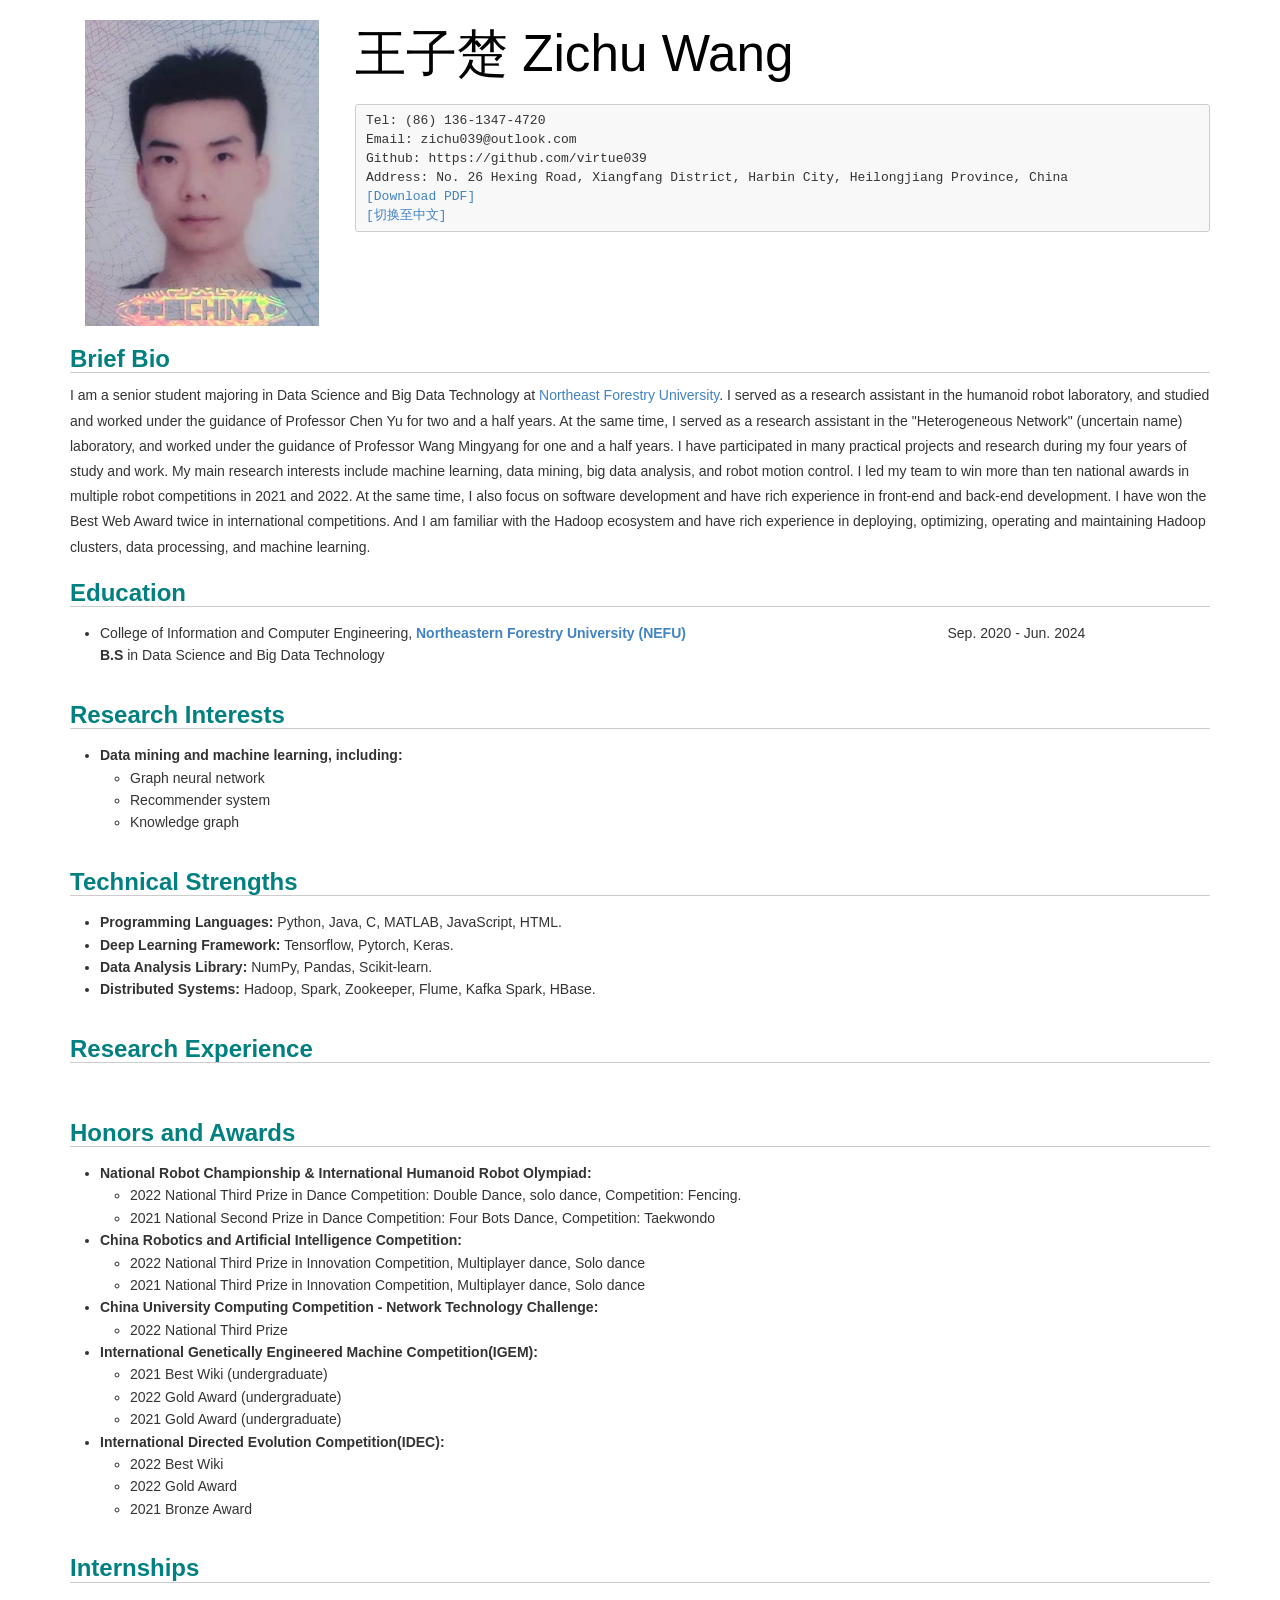
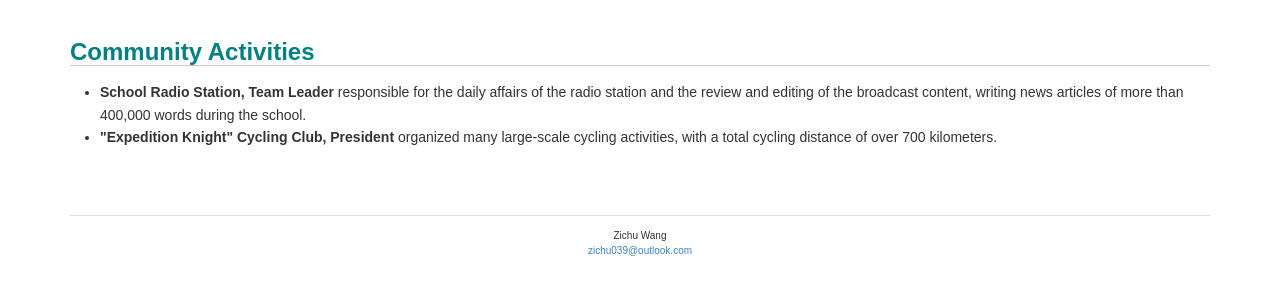
==== index.html @ 0ec2aff9 "Rename resume.html to index.html" ====
<!DOCTYPE html>
<html>
	<head>
		<meta http-equiv="Content-Type" content="text/html; charset=UTF-8">
		<meta http-equiv="X-UA-Compatible" content="IE=edge">
		<meta name="viewport" content="user-scalable=no, width=device-width, initial-scale=1.0, maximum-scale=1.0">
		<!--浏览器默认在高速模式 <meta name='renderer' content='webkit'> -->
		<title>Zichu Wang</title>
		<!-- Style -->
		<link href="./asset/bootstrap.min.css" rel="stylesheet">
		<link href="./asset/mdStyle.css" rel="stylesheet">
		<link href="./asset/style.css" rel="stylesheet">
		<link href="./asset/css" rel="stylesheet">
	</head>

	<body class="container">
		<header id="zichu" class="container-fluid row">
			<div id="zichu-photo" class="col-lg-3 col-md-3 col-sm-4"><span><img src="./asset/pic.png"
						style="height: 306px;"></span></div>
			<div id="zichu-info">
				<h1 class="chName">王子楚 </h1>
				<h1 class="egName1">Zichu Wang</h1>
				<pre id="info"><code>Tel: (86) 136-1347-4720
Email: zichu039@outlook.com
Github: https://github.com/virtue039
Address: No. 26 Hexing Road, Xiangfang District, Harbin City, Heilongjiang Province, China
<a href="asset/resume.pdf" download="CV-zichu">[Download PDF]</a>
<a href="#">[切换至中文]</a>
</code></pre>
			</div>

			</div>
		</header>
		<!-- Brief Bio -->
		<h2 id="brief-bio">Brief Bio</h2>
		<p>I am a senior student majoring in Data Science and Big Data Technology at <a href="https://www.nefu.edu.cn/"
				target="_blank">Northeast Forestry University</a>. I
			served as a research assistant in the humanoid robot laboratory, and studied and worked under the guidance
			of Professor Chen Yu for two and a half years. At the same time, I served as a research assistant in the
			"Heterogeneous Network" (uncertain name) laboratory, and worked under the guidance of Professor Wang
			Mingyang for one and a half years.
			I have participated in many practical projects and research during my four years of study and work. My main
			research interests include machine learning, data mining, big data analysis, and robot motion control. I led
			my team to win more than ten national awards in multiple robot competitions in 2021 and 2022. At the same
			time, I also focus on software development and have rich experience in front-end and back-end development. I
			have won the Best Web Award twice in international competitions. And I am familiar with the Hadoop ecosystem
			and have rich experience in deploying, optimizing, operating and maintaining Hadoop clusters, data
			processing, and machine learning.
		</p>

		<!-- Education -->
		<h2 id="education">Education</h2>
		<ul class="row">

			<li class="col-lg-9 list">College of Information and Computer Engineering, <strong><a
						href="http://www.nefu.edu.cn/" target="_blank">Northeastern Forestry University
						(NEFU)</a></strong></li>
			<div class="col-lg-3">Sep. 2020 - Jun. 2024</div>
			<strong>B.S</strong> in Data Science and Big Data Technology
		</ul>

		<!-- Research Interests -->
		<h2 id="research-interests">Research Interests</h2>
		<ul class="row">
			<li><strong>Data mining and machine learning, including:</strong>
				<ul>
					<li>Graph neural network</li>
					<li>Recommender system</li>
					<li>Knowledge graph</li>
				</ul>
			</li>
		</ul>

		<!-- Technical Strengths -->
		<h2 id="technical-strengths">Technical Strengths</h2>
		<ul class="row">
			<li><strong>Programming Languages:</strong> Python, Java, C, MATLAB, JavaScript, HTML.</li>
			<li><strong>Deep Learning Framework:</strong> Tensorflow, Pytorch, Keras.</li>
			<li><strong>Data Analysis Library:</strong> NumPy, Pandas, Scikit-learn.</li>
			<li><strong>Distributed Systems:</strong> Hadoop, Spark, Zookeeper, Flume, Kafka Spark, HBase.</li>
		</ul>

		<!-- Research Experience -->
		<h2 id="research-experience">Research Experience</h2>
		<ul class="row">
			<!-- <li class="col-lg-9 list"><strong>Professor</strong> School of Computer Sciences, <a
					href="http://www.bupt.edu.cn/" target="_blank">Beijing University of Posts and
					Telecommunications,</a> Beijing, China</li>
			<div class="col-lg-3">Nov. 2014 – Present</div>
			<li class="col-lg-9 list"><strong>Associate Professor</strong> School of Computer Sciences, Beijing
				University of Posts and Telecommunications, Beijing, China</li>
			<div class="col-lg-3">Nov. 2009 – Nov. 2014</div>
			<li class="col-lg-9 list"><strong>Assistant Professor</strong> School of Computer Sciences, Beijing
				University of Posts and Telecommunications, Beijing, China</li>
			<div class="col-lg-3">Jun. 2007 – Nov. 2009</div> -->
		</ul>

		<!-- Honors and Awards -->
		<h2 id="honors-and-awards">Honors and Awards</h2>
		<ul class="row">
			<li><strong>National Robot Championship & International Humanoid Robot Olympiad:</strong>
				<ul>
					<li>2022 National Third Prize in Dance Competition: Double Dance, solo dance, Competition: Fencing.
					</li>
					<li>2021 National Second Prize in Dance Competition: Four Bots Dance, Competition: Taekwondo</li>
				</ul>
			</li>
			<li><strong>China Robotics and Artificial Intelligence Competition:</strong>
				<ul>
					<li>2022 National Third Prize in Innovation Competition, Multiplayer dance, Solo dance</li>
					<li>2021 National Third Prize in Innovation Competition, Multiplayer dance, Solo dance</li>
				</ul>
			</li>
			<li><strong>China University Computing Competition - Network Technology Challenge: </strong>
				<ul>
					<li>2022 National Third Prize</li>
				</ul>
			</li>
			<li><strong>International Genetically Engineered Machine Competition(IGEM):</strong>
				<ul>
					<li>2021 Best Wiki (undergraduate)</li>
					<li>2022 Gold Award (undergraduate)</li>
					<li>2021 Gold Award (undergraduate)</li>
				</ul>
			</li>
			<li><strong>International Directed Evolution Competition(IDEC):</strong>
				<ul>
					<li>2022 Best Wiki</li>
					<li>2022 Gold Award</li>
					<li>2021 Bronze Award</li>
				</ul>
			</li>
		</ul>

		<!--Internships-->
		<h2 id="internships">Internships</h2>
		<ul class="row">


		</ul>

		<!-- Community Activities -->
		<h2 id="community-activities">Community Activities</h2>
		<ul class="row">
			<li><strong>School Radio Station, Team Leader</strong> responsible for the daily affairs of the radio
				station and the review and editing of the broadcast content, writing news articles of more than 400,000
				words during the school.</li>
			<li><strong>"Expedition Knight" Cycling Club, President</strong>
				organized many large-scale cycling activities, with a total cycling distance of over 700 kilometers.
			</li>
		</ul>


		<!-- Footer -->
		<footer class="text-center">
			<hr>
			<p>Zichu Wang</p>
			<p>
				<a href="mailto:zichu039@outlook.com">zichu039@outlook.com</a>
			</p>
		</footer>
		<!-- Java Script -->
	</body>
</html>
---- asset/mdStyle.css ----
/* GitHub stylesheet for MarkdownPad (http://markdownpad.com) */


/* Author: Nicolas Hery - http://nicolashery.com */


/* Version: b13fe65ca28d2e568c6ed5d7f06581183df8f2ff */


/* Source: https://github.com/nicolahery/markdownpad-github */


/* RESET
=============================================================================*/

html,
body,
div,
span,
applet,
object,
iframe,
h1,
h2,
h3,
h4,
h5,
h6,
p,
blockquote,
pre,
a,
abbr,
acronym,
address,
big,
cite,
code,
del,
dfn,
em,
img,
ins,
kbd,
q,
s,
samp,
small,
strike,
strong,
sub,
sup,
tt,
var,
b,
u,
i,
center,
dl,
dt,
dd,
ol,
ul,
li,
fieldset,
form,
label,
legend,
table,
caption,
tbody,
tfoot,
thead,
tr,
th,
td,
article,
aside,
canvas,
details,
embed,
figure,
figcaption,
footer,
header,
hgroup,
menu,
nav,
output,
ruby,
section,
summary,
time,
mark,
audio,
video {
	margin: 0;
	padding: 0;
	border: 0;
}


/* BODY
=============================================================================*/

body {
	font-family: Helvetica, arial, freesans, clean, sans-serif;
	font-size: 14px;
	line-height: 1.6;
	color: #333;
	background-color: #fff;
	padding: 20px;
	margin: 0 auto;
}

body>*:first-child {
	margin-top: 0 !important;
}

body>*:last-child {
	margin-bottom: 0 !important;
}


/* BLOCKS
=============================================================================*/
p,
blockquote,
ul,
ol,
dl,
table {
	margin: 15px 0;
}

li p {
	margin: 0px;
}

#info {
	margin: 15px 0;
}


/* HEADERS
=============================================================================*/

h1,
h2,
h3,
h4,
h5,
h6 {
	margin: 20px 0 10px;
	padding: 0;
	font-weight: bold;
	-webkit-font-smoothing: antialiased;
}

h1 tt,
h1 code,
h2 tt,
h2 code,
h3 tt,
h3 code,
h4 tt,
h4 code,
h5 tt,
h5 code,
h6 tt,
h6 code {
	font-size: inherit;
}

h1 {
	font-size: 28px;
	color: #000;
}

h2 {
	font-size: 24px;
	border-bottom: 1px solid #ccc;
	color: #000;
}

h3 {
	font-size: 18px;
}

h4 {
	font-size: 16px;
}

h5 {
	font-size: 14px;
}

h6 {
	color: #777;
	font-size: 14px;
}

body>h2:first-child,
body>h1:first-child,
body>h1:first-child+h2,
body>h3:first-child,
body>h4:first-child,
body>h5:first-child,
body>h6:first-child {
	margin-top: 0;
	padding-top: 0;
}

a:first-child h1,
a:first-child h2,
a:first-child h3,
a:first-child h4,
a:first-child h5,
a:first-child h6 {
	margin-top: 0;
	padding-top: 0;
}

h1+p,
h2+p,
h3+p,
h4+p,
h5+p,
h6+p {
	margin-top: 10px;
}


/* LINKS
=============================================================================*/

a {
	color: #4183C4;
	text-decoration: none;
}

a:hover {
	text-decoration: underline;
}


/* LISTS
=============================================================================*/

ul,
ol {
	padding-left: 30px;
}

ul li > :first-child,
ol li > :first-child,
ul li ul:first-of-type,
ol li ol:first-of-type,
ul li ol:first-of-type,
ol li ul:first-of-type {
	margin-top: 0px;
}

ul ul,
ul ol,
ol ol,
ol ul {
	margin-bottom: 0;
}

dl {
	padding: 0;
}

dl dt {
	font-size: 14px;
	font-weight: bold;
	font-style: italic;
	padding: 0;
	margin: 15px 0 5px;
}

dl dt:first-child {
	padding: 0;
}

dl dt>:first-child {
	margin-top: 0px;
}

dl dt>:last-child {
	margin-bottom: 0px;
}

dl dd {
	margin: 0 0 15px;
	padding: 0 15px;
}

dl dd>:first-child {
	margin-top: 0px;
}

dl dd>:last-child {
	margin-bottom: 0px;
}


/* CODE
=============================================================================*/

code,
tt {
	font-size: 12px;
	font-family: Consolas, "Liberation Mono", Courier, monospace;
}

#info {
	font-size: 12px;
	font-family: Consolas, "Liberation Mono", Courier, monospace;
}

code,
tt {
	margin: 0 0px;
	padding: 0px 0px;
	white-space: nowrap;
	border: 1px solid #eaeaea;
	background-color: #f8f8f8;
	border-radius: 3px;
}

pre>code {
	margin: 0;
	padding: 0;
	white-space: pre;
	border: none;
	background: transparent;
}

#info {
	background-color: #f8f8f8;
	border: 1px solid #ccc;
	font-size: 13px;
	line-height: 19px;
	overflow: auto;
	padding: 6px 10px;
	border-radius: 3px;
}

pre code,
pre tt {
	background-color: transparent;
	border: none;
}

kbd {
	-moz-border-bottom-colors: none;
	-moz-border-left-colors: none;
	-moz-border-right-colors: none;
	-moz-border-top-colors: none;
	background-color: #DDDDDD;
	background-image: linear-gradient(#F1F1F1, #DDDDDD);
	background-repeat: repeat-x;
	border-color: #DDDDDD #CCCCCC #CCCCCC #DDDDDD;
	border-image: none;
	border-radius: 2px 2px 2px 2px;
	border-style: solid;
	border-width: 1px;
	font-family: "Helvetica Neue", Helvetica, Arial, sans-serif;
	line-height: 10px;
	padding: 1px 4px;
}


/* QUOTES
=============================================================================*/

blockquote {
	border-left: 4px solid #DDD;
	padding: 0 15px;
	color: #777;
}

blockquote>:first-child {
	margin-top: 0px;
}

blockquote>:last-child {
	margin-bottom: 0px;
}


/* HORIZONTAL RULES
=============================================================================*/

hr {
	clear: both;
	margin: 15px 0;
	height: 0px;
	overflow: hidden;
	border: none;
	background: transparent;
	border-bottom: 1.5px solid #ddd;
	padding: 0;
}


/* TABLES
=============================================================================*/

table th {
	font-weight: bold;
}

table th,
table td {
	border: 1px solid #ccc;
	padding: 6px 13px;
}

table tr {
	border-top: 1px solid #ccc;
	background-color: #fff;
}

table tr:nth-child(2n) {
	background-color: #f8f8f8;
}


/* IMAGES
=============================================================================*/

img {
	max-width: 100%
}

.highlight {
	background: #ffffff;
}

.highlight .c {
	color: #999988;
	font-style: italic
}


/* Comment */

.highlight .err {
	color: #a61717;
	background-color: #e3d2d2
}


/* Error */

.highlight .k {
	font-weight: bold
}


/* Keyword */

.highlight .o {
	font-weight: bold
}


/* Operator */

.highlight .cm {
	color: #999988;
	font-style: italic
}


/* Comment.Multiline */

.highlight .cp {
	color: #999999;
	font-weight: bold
}


/* Comment.Preproc */

.highlight .c1 {
	color: #999988;
	font-style: italic
}


/* Comment.Single */

.highlight .cs {
	color: #999999;
	font-weight: bold;
	font-style: italic
}


/* Comment.Special */

.highlight .gd {
	color: #000000;
	background-color: #ffdddd
}


/* Generic.Deleted */

.highlight .gd .x {
	color: #000000;
	background-color: #ffaaaa
}


/* Generic.Deleted.Specific */

.highlight .ge {
	font-style: italic
}


/* Generic.Emph */

.highlight .gr {
	color: #aa0000
}


/* Generic.Error */

.highlight .gh {
	color: #999999
}


/* Generic.Heading */

.highlight .gi {
	color: #000000;
	background-color: #ddffdd
}


/* Generic.Inserted */

.highlight .gi .x {
	color: #000000;
	background-color: #aaffaa
}


/* Generic.Inserted.Specific */

.highlight .go {
	color: #888888
}


/* Generic.Output */

.highlight .gp {
	color: #555555
}


/* Generic.Prompt */

.highlight .gs {
	font-weight: bold
}


/* Generic.Strong */

.highlight .gu {
	color: #aaaaaa
}


/* Generic.Subheading */

.highlight .gt {
	color: #aa0000
}


/* Generic.Traceback */

.highlight .kc {
	font-weight: bold
}


/* Keyword.Constant */

.highlight .kd {
	font-weight: bold
}


/* Keyword.Declaration */

.highlight .kp {
	font-weight: bold
}


/* Keyword.Pseudo */

.highlight .kr {
	font-weight: bold
}


/* Keyword.Reserved */

.highlight .kt {
	color: #445588;
	font-weight: bold
}


/* Keyword.Type */

.highlight .m {
	color: #009999
}


/* Literal.Number */

.highlight .s {
	color: #d14
}


/* Literal.String */

.highlight .na {
	color: #008080
}


/* Name.Attribute */

.highlight .nb {
	color: #0086B3
}


/* Name.Builtin */

.highlight .nc {
	color: #445588;
	font-weight: bold
}


/* Name.Class */

.highlight .no {
	color: #008080
}


/* Name.Constant */

.highlight .ni {
	color: #800080
}


/* Name.Entity */

.highlight .ne {
	color: #990000;
	font-weight: bold
}


/* Name.Exception */

.highlight .nf {
	color: #990000;
	font-weight: bold
}


/* Name.Function */

.highlight .nn {
	color: #555555
}


/* Name.Namespace */

.highlight .nt {
	color: #000080
}


/* Name.Tag */

.highlight .nv {
	color: #008080
}


/* Name.Variable */

.highlight .ow {
	font-weight: bold
}


/* Operator.Word */

.highlight .w {
	color: #bbbbbb
}


/* Text.Whitespace */

.highlight .mf {
	color: #009999
}


/* Literal.Number.Float */

.highlight .mh {
	color: #009999
}


/* Literal.Number.Hex */

.highlight .mi {
	color: #009999
}


/* Literal.Number.Integer */

.highlight .mo {
	color: #009999
}


/* Literal.Number.Oct */

.highlight .sb {
	color: #d14
}


/* Literal.String.Backtick */

.highlight .sc {
	color: #d14
}


/* Literal.String.Char */

.highlight .sd {
	color: #d14
}


/* Literal.String.Doc */

.highlight .s2 {
	color: #d14
}


/* Literal.String.Double */

.highlight .se {
	color: #d14
}


/* Literal.String.Escape */

.highlight .sh {
	color: #d14
}


/* Literal.String.Heredoc */

.highlight .si {
	color: #d14
}


/* Literal.String.Interpol */

.highlight .sx {
	color: #d14
}


/* Literal.String.Other */

.highlight .sr {
	color: #009926
}


/* Literal.String.Regex */

.highlight .s1 {
	color: #d14
}


/* Literal.String.Single */

.highlight .ss {
	color: #990073
}


/* Literal.String.Symbol */

.highlight .bp {
	color: #999999
}


/* Name.Builtin.Pseudo */

.highlight .vc {
	color: #008080
}


/* Name.Variable.Class */

.highlight .vg {
	color: #008080
}


/* Name.Variable.Global */

.highlight .vi {
	color: #008080
}


/* Name.Variable.Instance */

.highlight .il {
	color: #009999
}


/* Literal.Number.Integer.Long */

.pl-c {
	color: #969896;
}

.pl-c1,
.pl-mdh,
.pl-mm,
.pl-mp,
.pl-mr,
.pl-s1 .pl-v,
.pl-s3,
.pl-sc,
.pl-sv {
	color: #0086b3;
}

.pl-e,
.pl-en {
	color: #795da3;
}

.pl-s1 .pl-s2,
.pl-smi,
.pl-smp,
.pl-stj,
.pl-vo,
.pl-vpf {
	color: #333;
}

.pl-ent {
	color: #63a35c;
}

.pl-k,
.pl-s,
.pl-st {
	color: #a71d5d;
}

.pl-pds,
.pl-s1,
.pl-s1 .pl-pse .pl-s2,
.pl-sr,
.pl-sr .pl-cce,
.pl-sr .pl-sra,
.pl-sr .pl-sre,
.pl-src,
.pl-v {
	color: #df5000;
}

.pl-id {
	color: #b52a1d;
}

.pl-ii {
	background-color: #b52a1d;
	color: #f8f8f8;
}

.pl-sr .pl-cce {
	color: #63a35c;
	font-weight: bold;
}

.pl-ml {
	color: #693a17;
}

.pl-mh,
.pl-mh .pl-en,
.pl-ms {
	color: #1d3e81;
	font-weight: bold;
}

.pl-mq {
	color: #008080;
}

.pl-mi {
	color: #333;
	font-style: italic;
}

.pl-mb {
	color: #333;
	font-weight: bold;
}

.pl-md,
.pl-mdhf {
	background-color: #ffecec;
	color: #bd2c00;
}

.pl-mdht,
.pl-mi1 {
	background-color: #eaffea;
	color: #55a532;
}

.pl-mdr {
	color: #795da3;
	font-weight: bold;
}

.pl-mo {
	color: #1d3e81;
}

.task-list {
	padding-left: 10px;
	margin-bottom: 0;
}

.task-list li {
	margin-left: 20px;
}

.task-list-item {
	list-style-type: none;
	padding-left: 10px;
}

.task-list-item label {
	font-weight: 400;
}

.task-list-item.enabled label {
	cursor: pointer;
}

.task-list-item+.task-list-item {
	margin-top: 3px;
}

.task-list-item-checkbox {
	display: inline-block;
	margin-left: -20px;
	margin-right: 3px;
	vertical-align: 1px;
}
---- asset/style.css ----
body {
	font-family: "Lucida Grande", "Lucida Sans Unicode", Helvetica, Arial, Verdana, sans-serif, "微软雅黑";
	font-weight: 300;
}

p {
	line-height: 1.8;
}

h2 {
	color: #008080;
}

#shichuan {
	height: 100%;
}
#shichuan-photo {
	text-align: center;
	margin-bottom: 3vh;
}
#shichuan-photo span{
	vertical-align: center;
	display: inline-block;
}
#shichuan-photo img {
	vertical-align: center;
}
#shichuan-info {
	margin-bottom: 3vh;
}
#clustrmaps-div {
	margin-top: 5vh;
	margin-bottom: 3vh;
	text-align: center;
}
#clustrmaps {
	margin-top: 5vh;
	margin-bottom: 3vh;
}
#space-here {
	margin-bottom: 8vh;
}
.chName {
	font: 4vw 'Italiana', sans-serif;
	display: inline;
}

.egName1 {
	font: 4vw 'Italiana', sans-serif;
	display: inline;
}

.egName2 {
	font: 1vw 'Italiana', sans-serif;
	font-weight: 600;
	color: #ADADAD;
	display: inline;
}

.navbar-default {
	border: 1px solid #ccc;
	font-size: 13px;
	line-height: 19px;
	overflow: auto;
	padding: 0px;
	border-radius: 3px;
	background-color: #F1F1F1;
	float: none;
}

.nav li {
	font-size: 13px;
	padding: 0px 5px;
}

.nav li a {
	padding: 10px 8px;
}

.noMargin {
	margin: 0px;
	padding: 0px;
	height: 100%;
}

.list {
	padding-left: 0px;
}

.row {
	display: inline-block;
	margin-top: 5px;
	width: 100%;
}

#sortByTopic {
	font-size: 13px;
    line-height: 19px;
    font-weight: normal;
    display: inline;
    background-color: #FFFFFF;
}

footer {
	margin-top: 4vw;
}

footer p {
	font-size: 10px;
    line-height: 1;
    margin: 5px;
}
.in-li-p {
	margin: 0px;
}
.in-li-last-p {
	margin: 0px;
	margin-bottom: 15px;
}
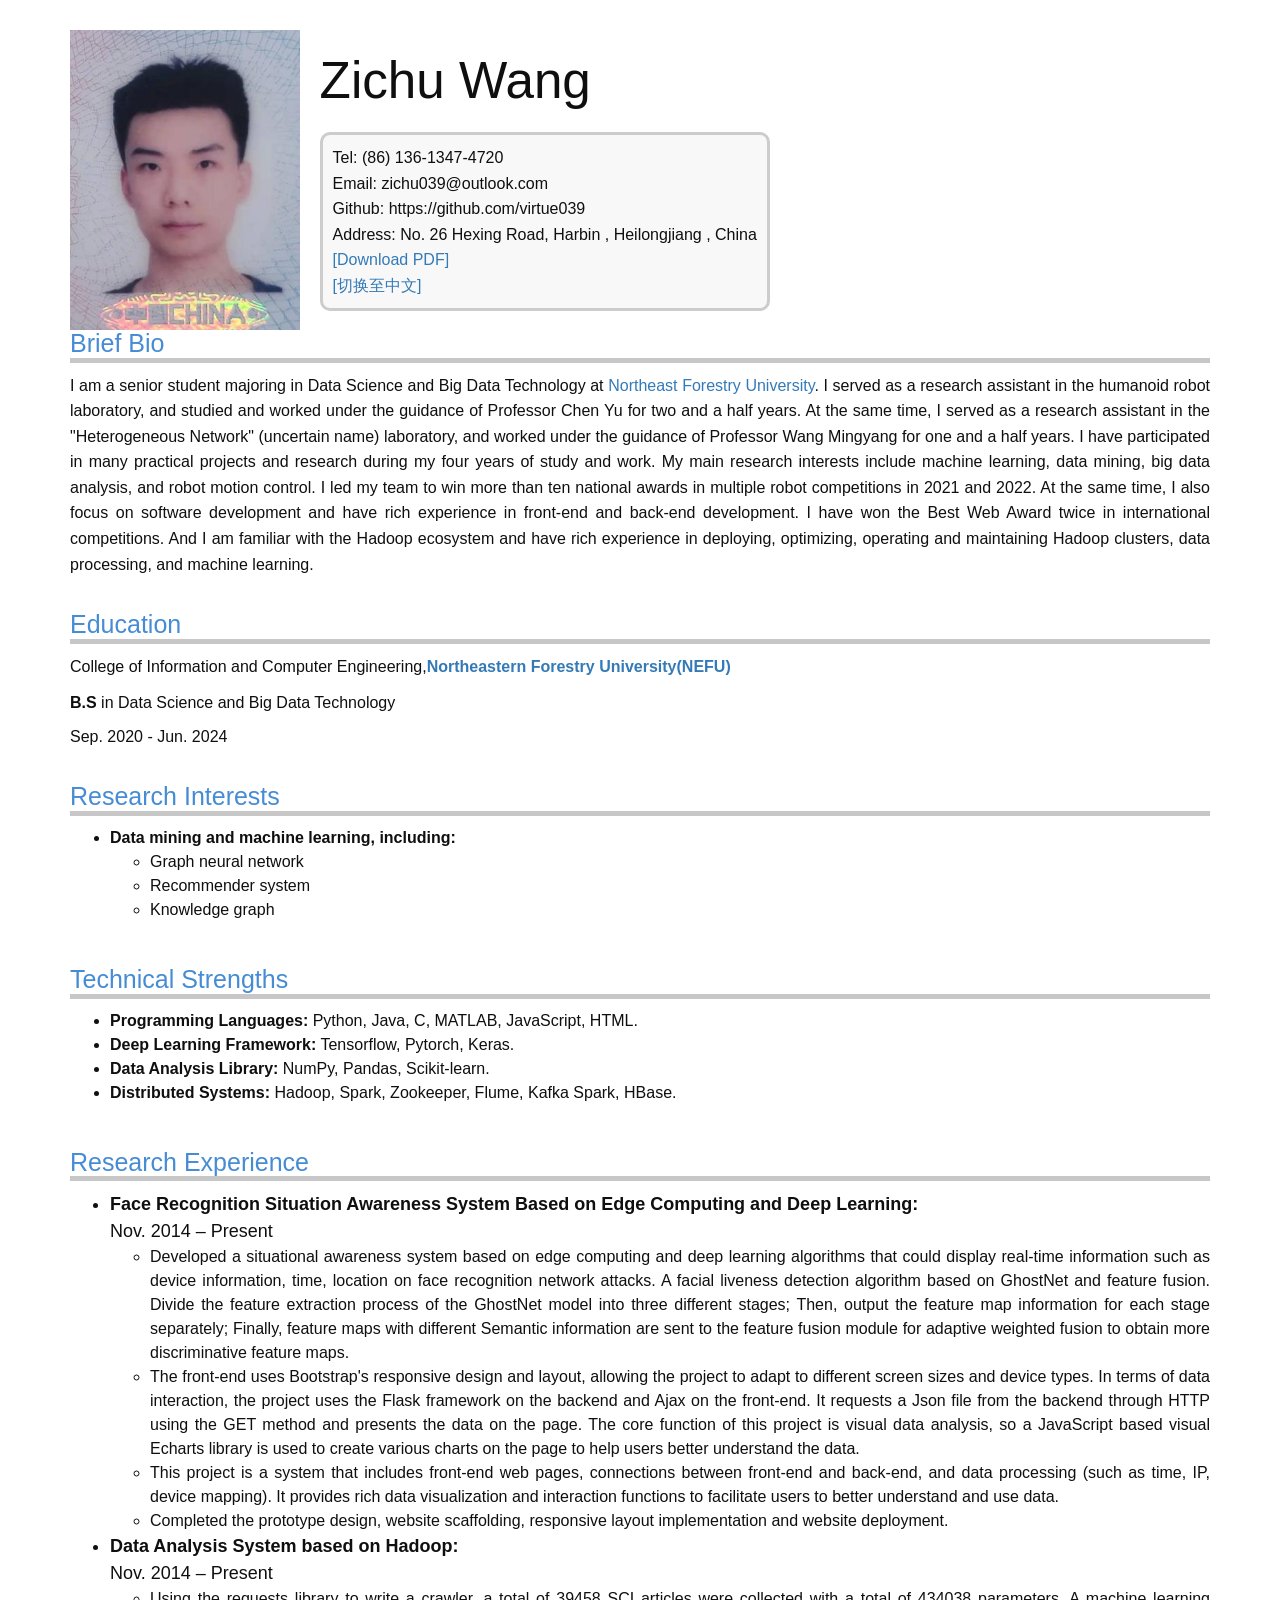
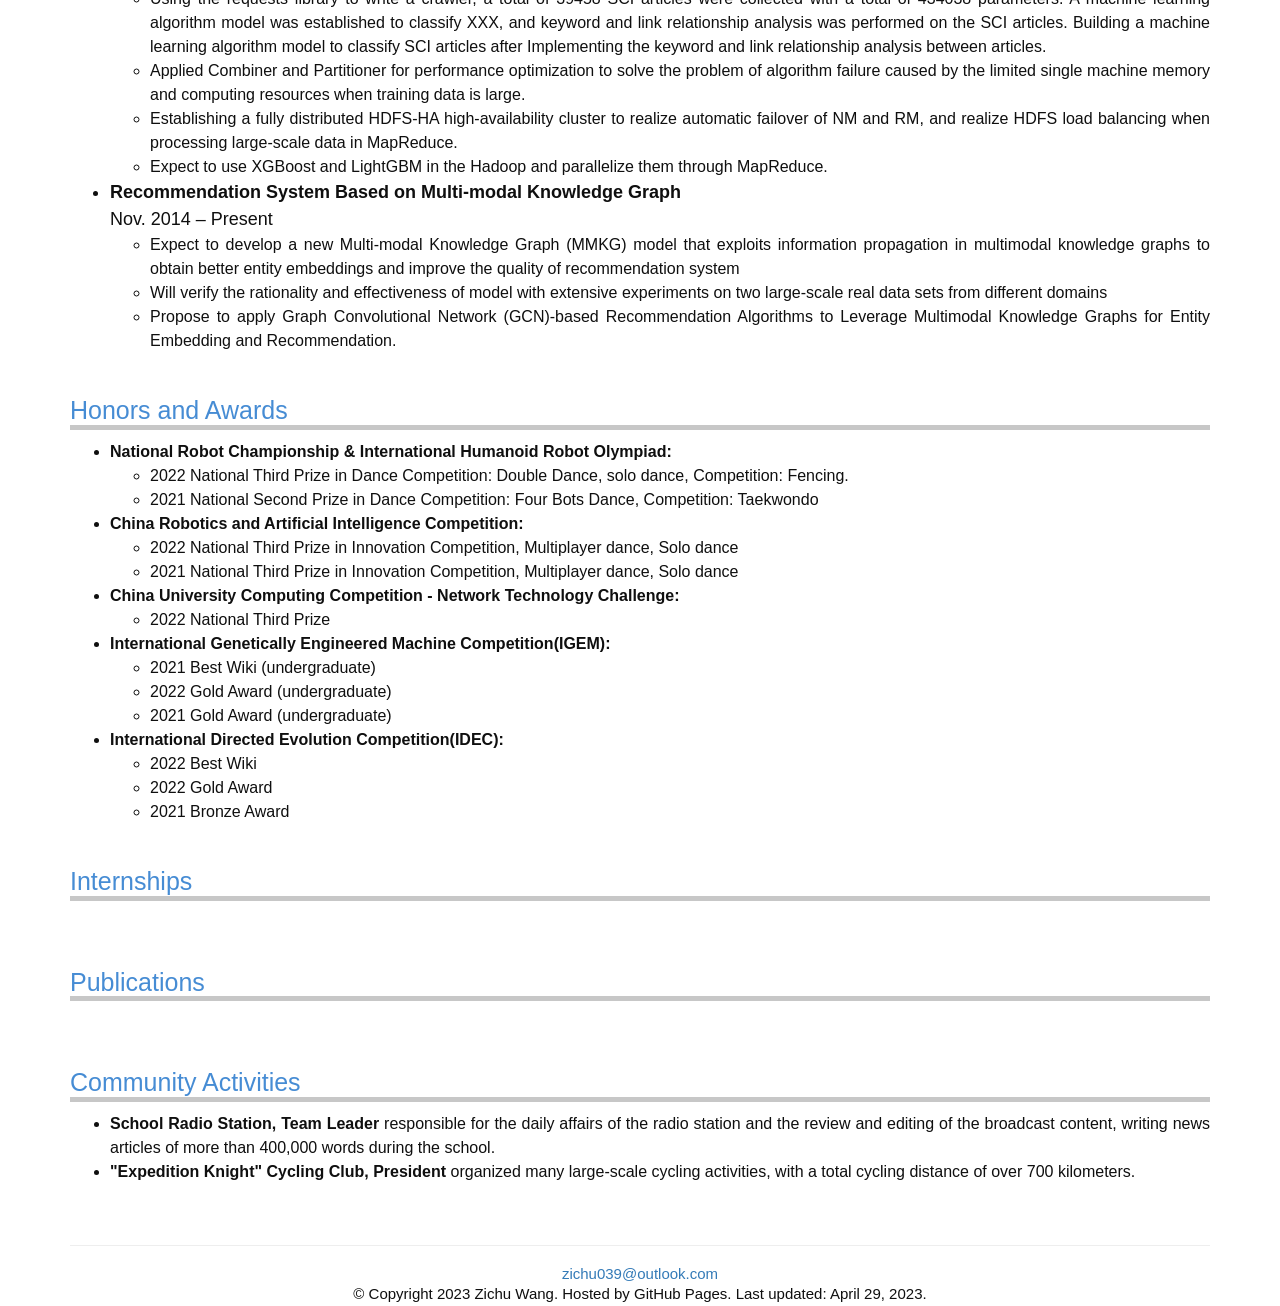
==== commit dc3b3068: "Merge branch 'main' of https://github.com/virtue039/virtue039.github.io" ====
--- a/index.html
+++ b/index.html
@@ -4,161 +4,238 @@
 		<meta http-equiv="Content-Type" content="text/html; charset=UTF-8">
 		<meta http-equiv="X-UA-Compatible" content="IE=edge">
 		<meta name="viewport" content="user-scalable=no, width=device-width, initial-scale=1.0, maximum-scale=1.0">
-		<!--浏览器默认在高速模式 <meta name='renderer' content='webkit'> -->
+
 		<title>Zichu Wang</title>
-		<!-- Style -->
 		<link href="./asset/bootstrap.min.css" rel="stylesheet">
-		<link href="./asset/mdStyle.css" rel="stylesheet">
 		<link href="./asset/style.css" rel="stylesheet">
-		<link href="./asset/css" rel="stylesheet">
 	</head>
 
 	<body class="container">
-		<header id="zichu" class="container-fluid row">
-			<div id="zichu-photo" class="col-lg-3 col-md-3 col-sm-4"><span><img src="./asset/pic.png"
-						style="height: 306px;"></span></div>
-			<div id="zichu-info">
-				<h1 class="chName">王子楚 </h1>
-				<h1 class="egName1">Zichu Wang</h1>
-				<pre id="info"><code>Tel: (86) 136-1347-4720
-Email: zichu039@outlook.com
-Github: https://github.com/virtue039
-Address: No. 26 Hexing Road, Xiangfang District, Harbin City, Heilongjiang Province, China
-<a href="asset/resume.pdf" download="CV-zichu">[Download PDF]</a>
-<a href="#">[切换至中文]</a>
-</code></pre>
+		<header id="wang-zichu">
+			<div style="float: left; display: block;margin-right:20px;">
+				<img src="./asset/pic.png" style="height: 300px;">
 			</div>
-
+			<div style="float: left;display: block;margin-top:10px;">
+				<p class="name">Zichu Wang</p>
+				<p class="info">Tel: (86) 136-1347-4720
+					Email: zichu039@outlook.com
+					Github: https://github.com/virtue039
+					Address: No. 26 Hexing Road, Harbin , Heilongjiang , China
+					<a href="asset/resume.pdf" download="CV-zichu">[Download PDF]</a>
+					<a href="#">[切换至中文]</a>
+				</p>
 			</div>
 		</header>
-		<!-- Brief Bio -->
-		<h2 id="brief-bio">Brief Bio</h2>
-		<p>I am a senior student majoring in Data Science and Big Data Technology at <a href="https://www.nefu.edu.cn/"
-				target="_blank">Northeast Forestry University</a>. I
-			served as a research assistant in the humanoid robot laboratory, and studied and worked under the guidance
-			of Professor Chen Yu for two and a half years. At the same time, I served as a research assistant in the
-			"Heterogeneous Network" (uncertain name) laboratory, and worked under the guidance of Professor Wang
-			Mingyang for one and a half years.
-			I have participated in many practical projects and research during my four years of study and work. My main
-			research interests include machine learning, data mining, big data analysis, and robot motion control. I led
-			my team to win more than ten national awards in multiple robot competitions in 2021 and 2022. At the same
-			time, I also focus on software development and have rich experience in front-end and back-end development. I
-			have won the Best Web Award twice in international competitions. And I am familiar with the Hadoop ecosystem
-			and have rich experience in deploying, optimizing, operating and maintaining Hadoop clusters, data
-			processing, and machine learning.
-		</p>
+		<section>
+			<!-- Brief Bio -->
+			<h2 id="brief-bio">Brief Bio</h2>
+			<p>I am a senior student majoring in Data Science and Big Data Technology at <a
+					href="https://www.nefu.edu.cn/" target="_blank">Northeast Forestry University</a>. I
+				served as a research assistant in the humanoid robot laboratory, and studied and worked under the
+				guidance
+				of Professor Chen Yu for two and a half years. At the same time, I served as a research assistant in the
+				"Heterogeneous Network" (uncertain name) laboratory, and worked under the guidance of Professor Wang
+				Mingyang for one and a half years.
+				I have participated in many practical projects and research during my four years of study and work. My
+				main
+				research interests include machine learning, data mining, big data analysis, and robot motion control. I
+				led
+				my team to win more than ten national awards in multiple robot competitions in 2021 and 2022. At the
+				same
+				time, I also focus on software development and have rich experience in front-end and back-end
+				development. I
+				have won the Best Web Award twice in international competitions. And I am familiar with the Hadoop
+				ecosystem
+				and have rich experience in deploying, optimizing, operating and maintaining Hadoop clusters, data
+				processing, and machine learning.
+			</p>
+		</section>
+		<section>
+			<!-- Education -->
+			<h2 id="education">Education</h2>
+			<div class=" " style="display: inline-block;width: 100%;">
+				<p>College of Information and Computer Engineering,<strong><a href="http://www.nefu.edu.cn/"
+							target="_blank">Northeastern Forestry University(NEFU)</a></strong></p>
+				<p><strong>B.S</strong> in Data Science and Big Data Technology</p>
+			</div>
+			<div class=" " style="display: inline-block;width: 100%;">Sep. 2020 - Jun. 2024</div>
+		</section>
 
-		<!-- Education -->
-		<h2 id="education">Education</h2>
-		<ul class="row">
-
-			<li class="col-lg-9 list">College of Information and Computer Engineering, <strong><a
-						href="http://www.nefu.edu.cn/" target="_blank">Northeastern Forestry University
-						(NEFU)</a></strong></li>
-			<div class="col-lg-3">Sep. 2020 - Jun. 2024</div>
-			<strong>B.S</strong> in Data Science and Big Data Technology
-		</ul>
-
-		<!-- Research Interests -->
-		<h2 id="research-interests">Research Interests</h2>
-		<ul class="row">
-			<li><strong>Data mining and machine learning, including:</strong>
+		<section>
+			<!-- Research Interests -->
+			<h2 id="research-interests">Research Interests</h2>
+			<ul class="row">
+				<li><strong>Data mining and machine learning, including:</strong>
+					<ul>
+						<li>Graph neural network</li>
+						<li>Recommender system</li>
+						<li>Knowledge graph</li>
+					</ul>
+				</li>
+			</ul>
+		</section>
+		<section>
+			<!-- Technical Strengths -->
+			<h2 id="technical-strengths">Technical Strengths</h2>
+			<ul class="row">
+				<li><strong>Programming Languages:</strong> Python, Java, C, MATLAB, JavaScript, HTML.</li>
+				<li><strong>Deep Learning Framework:</strong> Tensorflow, Pytorch, Keras.</li>
+				<li><strong>Data Analysis Library:</strong> NumPy, Pandas, Scikit-learn.</li>
+				<li><strong>Distributed Systems:</strong> Hadoop, Spark, Zookeeper, Flume, Kafka Spark, HBase.</li>
+			</ul>
+		</section>
+		<section>
+			<!-- Research Experience -->
+			<h2 id="research-experience">Research Experience</h2>
+			<ul class="row">
+				<!-- Experience1 -->
+				<li class="listhead"><strong>Face Recognition Situation Awareness System Based on Edge
+						Computing and Deep Learning:</strong></li>
+				<div class="time">Nov. 2014 – Present</div>
 				<ul>
-					<li>Graph neural network</li>
-					<li>Recommender system</li>
-					<li>Knowledge graph</li>
+					<li>Developed a situational awareness system based on edge computing and deep learning algorithms
+						that could display real-time information such as device information, time, location on face
+						recognition network attacks. A facial liveness detection algorithm based on GhostNet and feature
+						fusion. Divide the feature extraction process of the GhostNet model into three different stages;
+						Then, output the feature map information for each stage separately; Finally, feature maps with
+						different Semantic information are sent to the feature fusion module for adaptive weighted
+						fusion to obtain more discriminative feature maps.
+					</li>
+					<li>The front-end uses Bootstrap's responsive design and layout, allowing the project to adapt to
+						different screen sizes and device types. In terms of data interaction, the project uses the
+						Flask framework on the backend and Ajax on the front-end. It requests a Json file from the
+						backend through HTTP using the GET method and presents the data on the page. The core function
+						of this project is visual data analysis, so a JavaScript based visual Echarts library is used to
+						create various charts on the page to help users better understand the data.
+					</li>
+					<li>This project is a system that includes front-end web pages, connections between front-end and
+						back-end, and data processing (such as time, IP, device mapping). It provides rich data
+						visualization and interaction functions to facilitate users to better understand and use data.
+					</li>
+					<li>Completed the prototype design, website scaffolding, responsive layout implementation and
+						website deployment.
+					</li>
 				</ul>
-			</li>
-		</ul>
-
-		<!-- Technical Strengths -->
-		<h2 id="technical-strengths">Technical Strengths</h2>
-		<ul class="row">
-			<li><strong>Programming Languages:</strong> Python, Java, C, MATLAB, JavaScript, HTML.</li>
-			<li><strong>Deep Learning Framework:</strong> Tensorflow, Pytorch, Keras.</li>
-			<li><strong>Data Analysis Library:</strong> NumPy, Pandas, Scikit-learn.</li>
-			<li><strong>Distributed Systems:</strong> Hadoop, Spark, Zookeeper, Flume, Kafka Spark, HBase.</li>
-		</ul>
-
-		<!-- Research Experience -->
-		<h2 id="research-experience">Research Experience</h2>
-		<ul class="row">
-			<!-- <li class="col-lg-9 list"><strong>Professor</strong> School of Computer Sciences, <a
-					href="http://www.bupt.edu.cn/" target="_blank">Beijing University of Posts and
-					Telecommunications,</a> Beijing, China</li>
-			<div class="col-lg-3">Nov. 2014 – Present</div>
-			<li class="col-lg-9 list"><strong>Associate Professor</strong> School of Computer Sciences, Beijing
-				University of Posts and Telecommunications, Beijing, China</li>
-			<div class="col-lg-3">Nov. 2009 – Nov. 2014</div>
-			<li class="col-lg-9 list"><strong>Assistant Professor</strong> School of Computer Sciences, Beijing
-				University of Posts and Telecommunications, Beijing, China</li>
-			<div class="col-lg-3">Jun. 2007 – Nov. 2009</div> -->
-		</ul>
-
-		<!-- Honors and Awards -->
-		<h2 id="honors-and-awards">Honors and Awards</h2>
-		<ul class="row">
-			<li><strong>National Robot Championship & International Humanoid Robot Olympiad:</strong>
+				<!-- Experience2 -->
+				<li class="listhead"><strong>Data Analysis System based on Hadoop:</strong></li>
+				<div class="time">Nov. 2014 – Present</div>
 				<ul>
-					<li>2022 National Third Prize in Dance Competition: Double Dance, solo dance, Competition: Fencing.
-					</li>
-					<li>2021 National Second Prize in Dance Competition: Four Bots Dance, Competition: Taekwondo</li>
+					<li>
+						Using the requests library to write a crawler, a total of 39458 SCI articles were collected
+						with a total of 434038 parameters. A machine learning algorithm model was established to
+						classify XXX,
+						and keyword and link relationship analysis was performed on the SCI articles. Building a machine
+						learning algorithm model to classify SCI articles after Implementing the keyword and link
+						relationship
+						analysis between articles.
+					</li>
+					<li>
+						Applied Combiner and Partitioner for performance optimization to solve the problem of algorithm
+						failure
+						caused by the limited single machine memory and computing resources when training data is large.
+					</li>
+					<li>
+						Establishing a fully distributed HDFS-HA high-availability cluster to realize automatic
+						failover of
+						NM
+						and RM, and realize HDFS load balancing when processing large-scale data in MapReduce.
+					</li>
+					<li>
+						Expect to use XGBoost and LightGBM in the Hadoop and parallelize them through MapReduce.
+					</li>
 				</ul>
-			</li>
-			<li><strong>China Robotics and Artificial Intelligence Competition:</strong>
+				<!-- Experience3 -->
+				<li class="listhead"><strong>Recommendation System Based on Multi-modal Knowledge Graph</strong></li>
+				<div class="time">Nov. 2014 – Present</div>
 				<ul>
-					<li>2022 National Third Prize in Innovation Competition, Multiplayer dance, Solo dance</li>
-					<li>2021 National Third Prize in Innovation Competition, Multiplayer dance, Solo dance</li>
+					<li>
+						Expect to develop a new Multi-modal Knowledge Graph (MMKG) model that exploits information
+						propagation
+						in multimodal knowledge graphs to obtain better entity embeddings and improve the quality of
+						recommendation system
+					</li>
+					<li>
+						Will verify the rationality and effectiveness of model with extensive experiments on two
+						large-scale
+						real data sets from different domains
+					</li>
+					<li>
+						Propose to apply Graph Convolutional Network (GCN)-based Recommendation Algorithms to Leverage
+						Multimodal Knowledge Graphs for Entity Embedding and Recommendation.
+					</li>
 				</ul>
-			</li>
-			<li><strong>China University Computing Competition - Network Technology Challenge: </strong>
-				<ul>
-					<li>2022 National Third Prize</li>
-				</ul>
-			</li>
-			<li><strong>International Genetically Engineered Machine Competition(IGEM):</strong>
-				<ul>
-					<li>2021 Best Wiki (undergraduate)</li>
-					<li>2022 Gold Award (undergraduate)</li>
-					<li>2021 Gold Award (undergraduate)</li>
-				</ul>
-			</li>
-			<li><strong>International Directed Evolution Competition(IDEC):</strong>
-				<ul>
-					<li>2022 Best Wiki</li>
-					<li>2022 Gold Award</li>
-					<li>2021 Bronze Award</li>
-				</ul>
-			</li>
-		</ul>
-
-		<!--Internships-->
-		<h2 id="internships">Internships</h2>
-		<ul class="row">
-
-
-		</ul>
-
-		<!-- Community Activities -->
-		<h2 id="community-activities">Community Activities</h2>
-		<ul class="row">
-			<li><strong>School Radio Station, Team Leader</strong> responsible for the daily affairs of the radio
-				station and the review and editing of the broadcast content, writing news articles of more than 400,000
-				words during the school.</li>
-			<li><strong>"Expedition Knight" Cycling Club, President</strong>
-				organized many large-scale cycling activities, with a total cycling distance of over 700 kilometers.
-			</li>
-		</ul>
-
-
+			</ul>
+		</section>
+		<section>
+			<!-- Honors and Awards -->
+			<h2 id="honors-and-awards">Honors and Awards</h2>
+			<ul class="row">
+				<li><strong>National Robot Championship & International Humanoid Robot Olympiad:</strong>
+					<ul>
+						<li>2022 National Third Prize in Dance Competition: Double Dance, solo dance, Competition:
+							Fencing.
+						</li>
+						<li>2021 National Second Prize in Dance Competition: Four Bots Dance, Competition: Taekwondo
+						</li>
+					</ul>
+				</li>
+				<li><strong>China Robotics and Artificial Intelligence Competition:</strong>
+					<ul>
+						<li>2022 National Third Prize in Innovation Competition, Multiplayer dance, Solo dance</li>
+						<li>2021 National Third Prize in Innovation Competition, Multiplayer dance, Solo dance</li>
+					</ul>
+				</li>
+				<li><strong>China University Computing Competition - Network Technology Challenge: </strong>
+					<ul>
+						<li>2022 National Third Prize</li>
+					</ul>
+				</li>
+				<li><strong>International Genetically Engineered Machine Competition(IGEM):</strong>
+					<ul>
+						<li>2021 Best Wiki (undergraduate)</li>
+						<li>2022 Gold Award (undergraduate)</li>
+						<li>2021 Gold Award (undergraduate)</li>
+					</ul>
+				</li>
+				<li><strong>International Directed Evolution Competition(IDEC):</strong>
+					<ul>
+						<li>2022 Best Wiki</li>
+						<li>2022 Gold Award</li>
+						<li>2021 Bronze Award</li>
+					</ul>
+				</li>
+			</ul>
+		</section>
+		<section>
+			<!--Internships-->
+			<h2 id="internships">Internships</h2>
+			<ul class="row">
+			</ul>
+		</section>
+		<section>
+			<!--Publications-->
+			<h2 id="publications">Publications</h2>
+			<ul class="row">
+			</ul>
+		</section>
+		<section>
+			<!-- Community Activities -->
+			<h2 id="community-activities">Community Activities</h2>
+			<ul class="row">
+				<li><strong>School Radio Station, Team Leader</strong> responsible for the daily affairs of the radio
+					station and the review and editing of the broadcast content, writing news articles of more than
+					400,000
+					words during the school.</li>
+				<li><strong>"Expedition Knight" Cycling Club, President</strong>
+					organized many large-scale cycling activities, with a total cycling distance of over 700 kilometers.
+				</li>
+			</ul>
+		</section>
 		<!-- Footer -->
 		<footer class="text-center">
 			<hr>
-			<p>Zichu Wang</p>
-			<p>
-				<a href="mailto:zichu039@outlook.com">zichu039@outlook.com</a>
-			</p>
+			<p><a href="mailto:zichu039@outlook.com">zichu039@outlook.com</a></p>
+			<p>© Copyright 2023 Zichu Wang. Hosted by GitHub Pages. Last updated: April 29, 2023.</p>
 		</footer>
-		<!-- Java Script -->
 	</body>
-</html>
+</html>
--- a/asset/style.css
+++ b/asset/style.css
@@ -3,102 +3,61 @@
 	font-weight: 300;
 }
 
+header{
+	margin-top: 30px;
+    display: block;
+}
+
 p {
-	line-height: 1.8;
+	line-height: 1.6;
+}
+
+.name {
+	font-size: 4vw;
 }
 
 h2 {
-	color: #008080;
+	font-size: 25px;
+	border-bottom: 5px solid #c7c7c7;
+	border-top: 0px;
+	border-left: 0px;
+	border-right: 0px;
+	color: rgb(70, 140, 212);
 }
 
-#shichuan {
-	height: 100%;
-}
-#shichuan-photo {
-	text-align: center;
-	margin-bottom: 3vh;
-}
-#shichuan-photo span{
-	vertical-align: center;
-	display: inline-block;
-}
-#shichuan-photo img {
-	vertical-align: center;
-}
-#shichuan-info {
-	margin-bottom: 3vh;
-}
-#clustrmaps-div {
-	margin-top: 5vh;
-	margin-bottom: 3vh;
-	text-align: center;
-}
-#clustrmaps {
-	margin-top: 5vh;
-	margin-bottom: 3vh;
-}
-#space-here {
-	margin-bottom: 8vh;
-}
-.chName {
-	font: 4vw 'Italiana', sans-serif;
-	display: inline;
+.photo{
+	
 }
 
-.egName1 {
-	font: 4vw 'Italiana', sans-serif;
-	display: inline;
+.info {
+	padding: 10px;
+	white-space: pre-line;
+	border-radius: 10px;
+	border-style: solid;
+	background-color: rgb(248,248,248);
+	border-color: rgb(204,204,204);
 }
 
-.egName2 {
-	font: 1vw 'Italiana', sans-serif;
-	font-weight: 600;
-	color: #ADADAD;
-	display: inline;
+section {
+	margin-bottom: 3%;
+	text-align:justify;
+	width: 100%;
+	clear: left; 
 }
 
-.navbar-default {
-	border: 1px solid #ccc;
-	font-size: 13px;
-	line-height: 19px;
-	overflow: auto;
-	padding: 0px;
-	border-radius: 3px;
-	background-color: #F1F1F1;
-	float: none;
+.listhead{
+	font-size: 18px;
 }
 
-.nav li {
-	font-size: 13px;
-	padding: 0px 5px;
+.time{
+	font-size: 18px;
 }
 
-.nav li a {
-	padding: 10px 8px;
-}
 
-.noMargin {
-	margin: 0px;
-	padding: 0px;
-	height: 100%;
-}
-
-.list {
-	padding-left: 0px;
-}
 
 .row {
 	display: inline-block;
-	margin-top: 5px;
 	width: 100%;
-}
-
-#sortByTopic {
-	font-size: 13px;
-    line-height: 19px;
-    font-weight: normal;
-    display: inline;
-    background-color: #FFFFFF;
 }
 
 footer {
@@ -106,14 +65,7 @@
 }
 
 footer p {
-	font-size: 10px;
-    line-height: 1;
-    margin: 5px;
+	font-size: 15px;
+	line-height: 1;
+	margin: 5px;
 }
-.in-li-p {
-	margin: 0px;
-}
-.in-li-last-p {
-	margin: 0px;
-	margin-bottom: 15px;
-}
